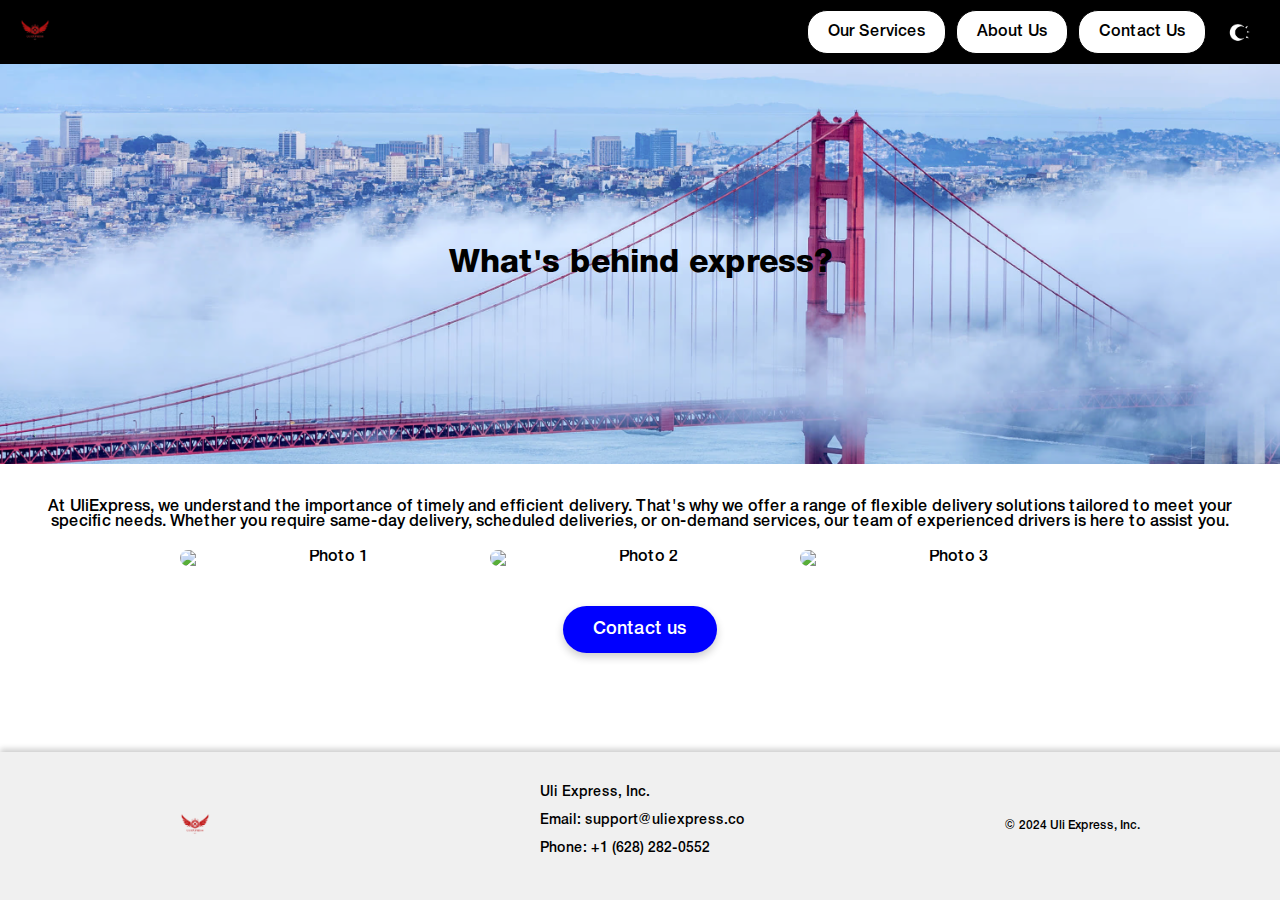
==== about.html @ 5ade8d94 "Made light mode system default" ====
<!DOCTYPE html>
<html lang="en">
<head>
  <meta charset="UTF-8">
  <meta name="viewport" content="width=device-width, initial-scale=1.0">
  <title>About Us | UliExpress</title>
  <link rel="icon" type="image/ico" href="images/icons/favicon.ico">
  <style>

  @font-face {
  font-family: 'Helvetica Neue';
  src: url('css/fonts/HelveticaNeue-Heavy.woff2') format('woff2'),
  url('css/fonts/HelveticaNeue-Heavy.woff') format('woff');
  font-weight: 900;
  font-style: normal;
  font-display: swap;
  }

  @font-face {
    font-family: 'Helvetica Neue';
    src: url('css/fonts/HelveticaNeue-Medium.woff2') format('woff2'),
    url('css/fonts/HelveticaNeue-Medium.woff') format('woff');
    font-weight: 500;
    font-style: normal;
    font-display: swap;
  }

  /* Basic Styles */
  body {
    margin: 0;
    font-family: 'Helvetica Neue', sans-serif;
    display: flex;
    flex-direction: column;
    min-height: 100vh;
    background-color: #fff;
    color: #000;
    transition: background-color 0.3s ease, color 0.3s ease;
    /* Remove horizontal scrolling */
    overflow-x: hidden;
  }

  /* Header Styles */
  .header {
    display: flex;
    justify-content: space-between;
    align-items: center;
    padding: 10px 20px;
    background-color: #000;
    color: #fff;
    box-shadow: 0 4px 8px 0 rgba(0, 0, 0, 0.2);
  }

  .logo {
    width: 100px;
    cursor: pointer;
  }

  .buttons {
    display: flex;
    gap: 10px;
  }

  .button {
    display: flex;
    justify-content: center;
    align-items: center;
    padding: 10px 20px;
    background-color: #fff;
    color: #000;
    border: 1px solid #000;
    border-radius: 20px;
    text-decoration: none;
    transition: background-color 0.3s ease, color 0.3s ease;
  }

  .button:hover {
    background-color: #000;
    color: #fff;
  }

  /* Content Styles */
  .container {
    text-align: center;
    padding: 20px;
    flex-grow: 1;
  }

  .photo-grid {
    display: flex;
    flex-wrap: wrap; /* Allow photos to wrap on smaller screens */
    justify-content: center;
    gap: 10px;
    margin: 20px 0;
  }

  .photo-grid img {
    width: 100%;
    max-width: 300px;
    height: auto;
    object-fit: cover;
    border-radius: 10px;
    transition: transform 0.3s ease;
  }

  .photo-grid img:hover {
    transform: scale(1.1);
  }

  /* Big Contact Us Button Styles */
  .btn {
    display: inline-block;
    padding: 15px 30px;
    font-size: 18px;
    color: white;
    background-color: blue;
    border: none;
    border-radius: 50px;
    text-decoration: none;
    transition: background-color 0.3s ease;
    box-shadow: 0 4px 8px rgba(0,0,0,0.2);
    position: relative;
    overflow: hidden;
  }

  .btn:hover {
    background-color: darkblue;
    box-shadow: 0 8px 16px rgba(0,0,0,0.3);
  }

  /* Footer Styles */
  footer {
    background-color: #f0f0f0;
    padding: 20px; /* Added padding */
    text-align: left;
    box-shadow: 0px -3px 6px rgba(0, 0, 0, 0.2);
    width: 100%;
  }

  .footer-content {
    display: flex;
    flex-wrap: wrap;
    align-items: center;
    justify-content: space-between;
    max-width: 960px;
    margin: 0 auto;
  }

  .logo img {
    height: 30px;
  }

  .contact-info {
    font-size: 14px;
    margin-bottom: 10px;
  }

  .copyright {
    font-size: 12px;
  }

  /* Dark Mode Styles */
  body.dark-mode {
    background-color: #121212;
    color: #fff;
  }

  .dark-mode .header,
  .dark-mode .button,
  .dark-mode footer {
    background-color: #1f1f1f;
    color: #fff;
  }

  .dark-mode .button {
    border-color: #fff;
  }

  .dark-mode .button:hover {
    background-color: #fff;
    color: #000;
  }

  /* Hero Section Styles */
  .hero {
    background-size: cover;
    background-position: center;
    min-height: 400px;
    display: flex;
    align-items: center;
    justify-content: center;
    text-align: center;
  }

  .hero.light-mode {
    background-image: url("images/sfday.avif"); /* Added url() */
  }

  .hero.dark-mode {
    background-image: url("images/sfnight.avif"); /* Added url() */
  }

  /* Apply text stroke only in dark mode */
  body.dark-mode .hero h1 {
    text-shadow: -1px -1px 0 #000, 1px -1px 0 #000, -1px 1px 0 #000, 1px 1px 0 #000;
  }

  /* Media Query for Mobile Responsiveness */
  @media (max-width: 768px) {
    .header {
      flex-direction: column;
      align-items: center; /* Center logo and buttons vertically */
    }

    .buttons {
      flex-direction: column; /* Stack buttons vertically */
      width: 100%; /* Make buttons take up full width */
      margin-top: 10px;
    }

    .button {
      width: 100%; /* Make buttons take up full width */
      margin-bottom: 5px; /* Add spacing between buttons */
    }

    .photo-grid {
      flex-direction: column; /* Stack photos vertically */
    }

    .photo-grid img {
      max-width: 100%; /* Make photos take up full width */
      margin-bottom: 10px; /* Add spacing between photos */
    }

    .footer-content {
      flex-direction: column;
      text-align: center;
    }

    .contact-info {
      margin-bottom: 20px;
    }

    .hero h1 {
      font-size: 2em;
    }
  }

  /* Hamburger Menu Styles (Removed) */
  /* .hamburger-menu {
    display: none;
    cursor: pointer;
    padding: 10px;
  }

  .hamburger-menu .bar {
    display: block;
    width: 25px;
    height: 3px;
    margin: 5px auto;
    background-color: #fff;
    transition: 0.3s ease;
  }

  @media (max-width: 768px) {
    .hamburger-menu {
      display: block;
    }

    .buttons {
      display: none;
      flex-direction: column;
      position: absolute;
      top: 60px;
      left: 0;
      width: 100%;
      background-color: #000;
      text-align: center;
      padding: 10px 0;
    }

    .buttons.show {
      display: flex;
    }

    .button {
      margin: 10px 0;
    }
  } */

  /* Dark Mode Icon */
  #darkModeToggle {
    background: none;
    border: none;
    padding: 10px;
  }

  #darkModeToggle img {
    width: 24px;
    height: 24px;
  }

  /* Center align paragraph text */
  .container p {
    text-align: center;
  }

  /* Add space between pictures, contact button, and footer */
  .photo-grid {
    margin-bottom: 40px; /* Add space between pictures and contact button */
  }

  .btn {
    margin-bottom: 40px; /* Add space between contact button and footer */
  }
  </style>
</head>
<body>

</style>
</head>
<body>
<header class="header">
  <a href="/" class="logo"> <img src="images/uliexpress.png" alt="Logo"></a>
  <div class="buttons" id="navButtons">
    <a href="/services" class="button">Our Services</a>
    <a href="/about" class="button">About Us</a>
    <a href="/contact" class="button">Contact Us</a>
    <button id="darkModeToggle" class="button">
      <img src="images/icons/modetoggle.png" alt="Dark Mode Toggle">
    </button>
  </div>
</header>

<section class="hero light-mode">
  <h1>What's behind express?</h1>
</section>

<div class="container">
  <p style="font-family: 'Helvetica Neue', sans-serif; font-weight: 500;">
    At UliExpress, we understand the importance of timely and efficient delivery. That's why we offer a range of flexible delivery solutions tailored to meet your specific needs. Whether you require same-day delivery, scheduled deliveries, or on-demand services, our team of experienced drivers is here to assist you.
  </p>

  <div class="photo-grid">
    <img src="images/showcase6.jpg" alt="Photo 1">
    <img src="images/showcase7.jpg" alt="Photo 2">
    <img src="images/showcase8.jpg" alt="Photo 3">
  </div>

  <a href="https://uliexpress.co/contact" class="btn">Contact us</a>
</div>

<footer>
  <div class="footer-content">
    <div class="logo">
      <img src="images/uliexpress.png" alt="UliExpressLogo">
    </div>
    <div class="contact-info">
      <p>Uli Express, Inc.</p>
      <p>Email: support@uliexpress.co</p>
      <p>Phone: +1 (628) 282-0552</p>
    </div>
    <div class="copyright">
      &copy; 2024 Uli Express, Inc.
    </div>
  </div>
</footer>

<script>
  const darkModeToggle = document.getElementById('darkModeToggle');
  const body = document.body;
  const heroSection = document.querySelector('.hero');

  // Function to check system theme preference
  function checkSystemTheme() {
    if (window.matchMedia && window.matchMedia('(prefers-color-scheme: dark)').matches) {
      body.classList.add('dark-mode');
      heroSection.classList.remove('light-mode');
      heroSection.classList.add('dark-mode');
    } else {
      body.classList.remove('dark-mode');
      heroSection.classList.remove('dark-mode');
      heroSection.classList.add('light-mode');
    }
  }

  // Check on page load
  checkSystemTheme();

  // Update theme if user changes system settings
  window.matchMedia('(prefers-color-scheme: dark)').addEventListener('change', checkSystemTheme);

  // Toggle dark mode on button click
  darkModeToggle.addEventListener('click', () => {
    body.classList.toggle('dark-mode');

    // Update hero section background
    if (body.classList.contains('dark-mode')) {
      heroSection.classList.remove('light-mode');
      heroSection.classList.add('dark-mode');
    } else {
      heroSection.classList.remove('dark-mode');
      heroSection.classList.add('light-mode');
    }
  });
</script>
</body>
</html>
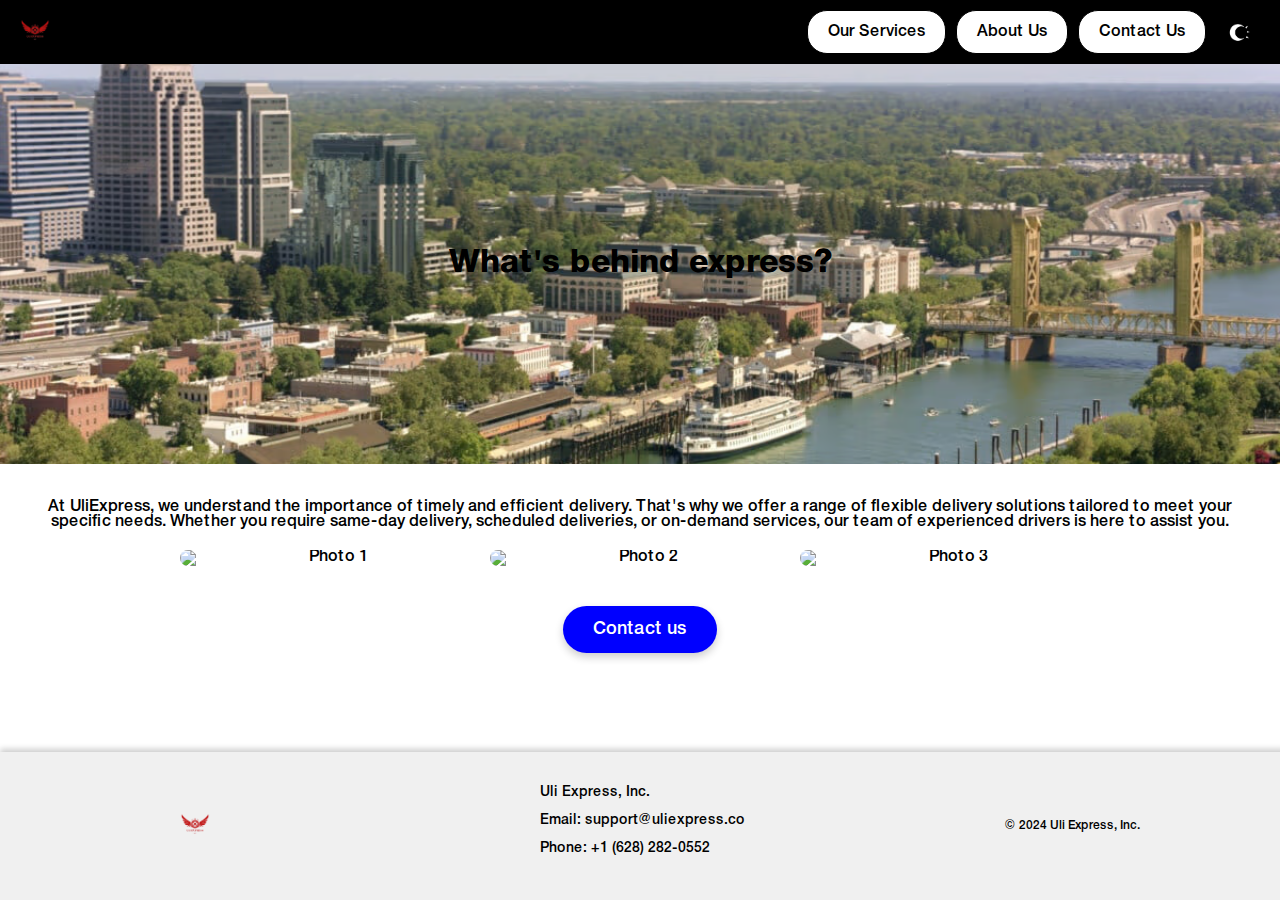
==== commit d4a5fe48: "Added variety of images" ====
--- a/about.html
+++ b/about.html
@@ -192,11 +192,11 @@
   }
 
   .hero.light-mode {
-    background-image: url("images/sfday.avif"); /* Added url() */
+    background-image: url("images/sacramentoday.avif"); /* Added url() */
   }
 
   .hero.dark-mode {
-    background-image: url("images/sfnight.avif"); /* Added url() */
+    background-image: url("images/sacramentonight.avif"); /* Added url() */
   }
 
   /* Apply text stroke only in dark mode */
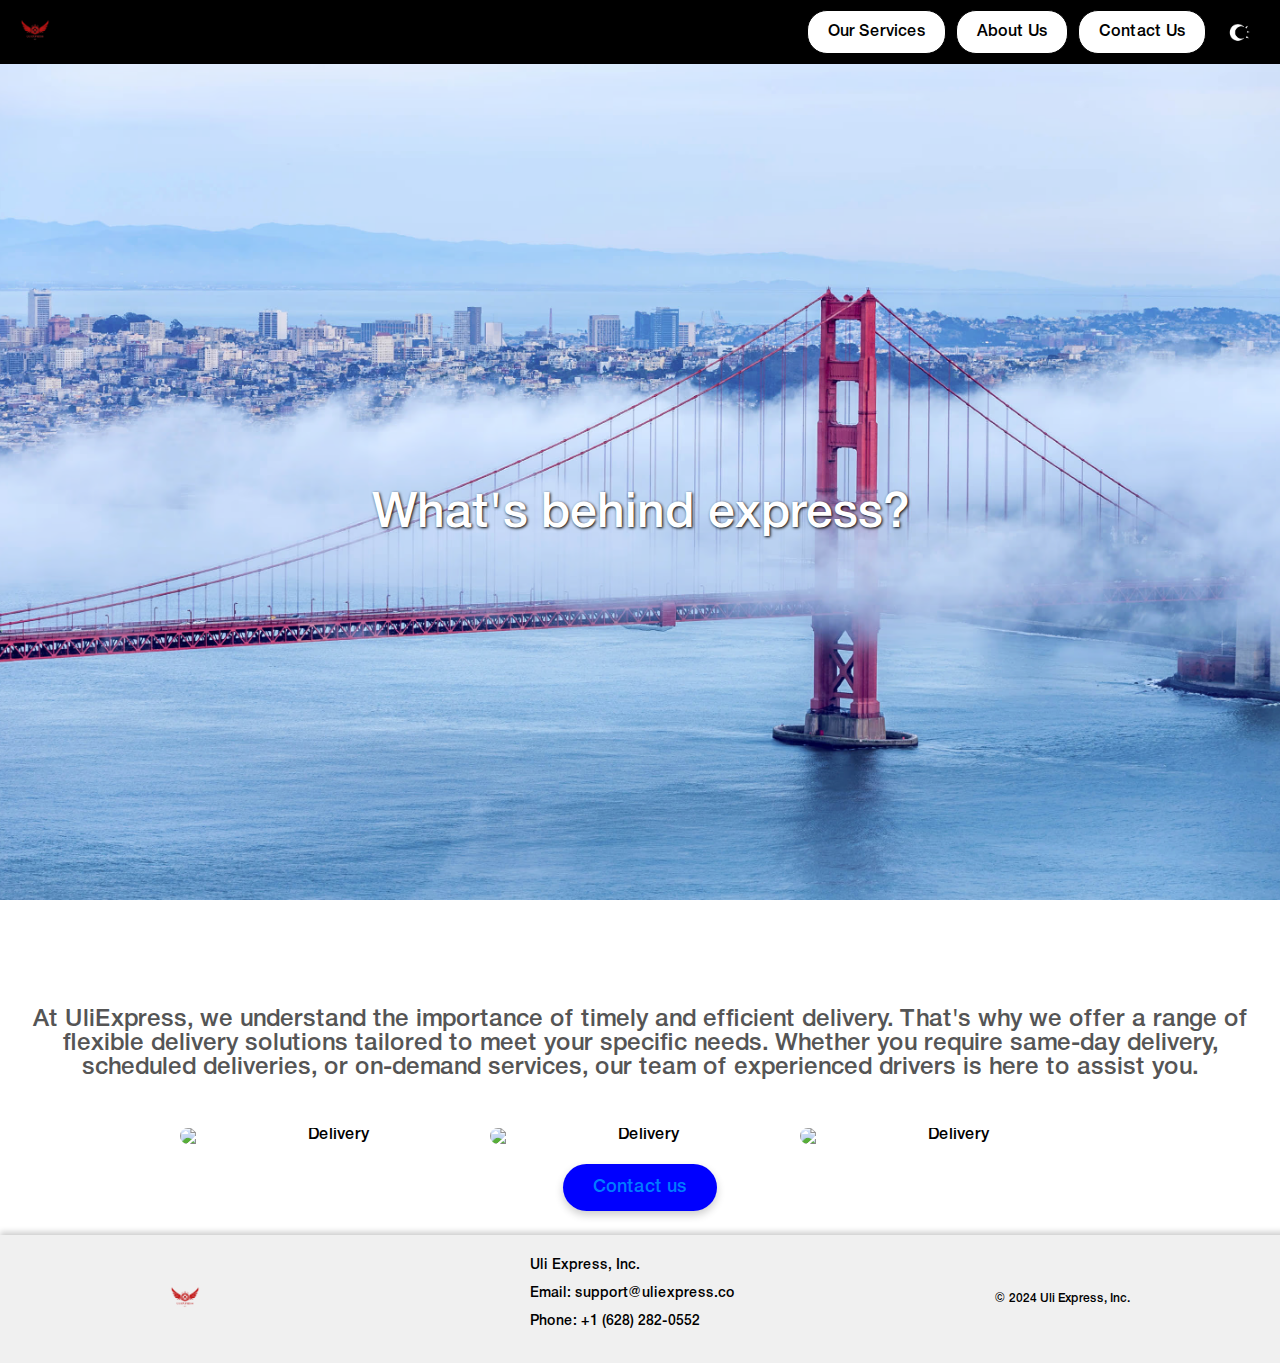
==== commit b22d6854: "Site-wide refresh" ====
--- a/about.html
+++ b/about.html
@@ -3,328 +3,19 @@
 <head>
   <meta charset="UTF-8">
   <meta name="viewport" content="width=device-width, initial-scale=1.0">
+  <meta name="description" content="Learn more about UliExpress and our mission to provide fast and reliable delivery services in the Bay Area">
+  <meta name="keywords" content="UliExpress, about us, delivery services, Bay Area, mission, values">
   <title>About Us | UliExpress</title>
   <link rel="icon" type="image/ico" href="images/icons/favicon.ico">
-  <style>
-
-  @font-face {
-  font-family: 'Helvetica Neue';
-  src: url('css/fonts/HelveticaNeue-Heavy.woff2') format('woff2'),
-  url('css/fonts/HelveticaNeue-Heavy.woff') format('woff');
-  font-weight: 900;
-  font-style: normal;
-  font-display: swap;
-  }
-
-  @font-face {
-    font-family: 'Helvetica Neue';
-    src: url('css/fonts/HelveticaNeue-Medium.woff2') format('woff2'),
-    url('css/fonts/HelveticaNeue-Medium.woff') format('woff');
-    font-weight: 500;
-    font-style: normal;
-    font-display: swap;
-  }
-
-  /* Basic Styles */
-  body {
-    margin: 0;
-    font-family: 'Helvetica Neue', sans-serif;
-    display: flex;
-    flex-direction: column;
-    min-height: 100vh;
-    background-color: #fff;
-    color: #000;
-    transition: background-color 0.3s ease, color 0.3s ease;
-    /* Remove horizontal scrolling */
-    overflow-x: hidden;
-  }
-
-  /* Header Styles */
-  .header {
-    display: flex;
-    justify-content: space-between;
-    align-items: center;
-    padding: 10px 20px;
-    background-color: #000;
-    color: #fff;
-    box-shadow: 0 4px 8px 0 rgba(0, 0, 0, 0.2);
-  }
-
-  .logo {
-    width: 100px;
-    cursor: pointer;
-  }
-
-  .buttons {
-    display: flex;
-    gap: 10px;
-  }
-
-  .button {
-    display: flex;
-    justify-content: center;
-    align-items: center;
-    padding: 10px 20px;
-    background-color: #fff;
-    color: #000;
-    border: 1px solid #000;
-    border-radius: 20px;
-    text-decoration: none;
-    transition: background-color 0.3s ease, color 0.3s ease;
-  }
-
-  .button:hover {
-    background-color: #000;
-    color: #fff;
-  }
-
-  /* Content Styles */
-  .container {
-    text-align: center;
-    padding: 20px;
-    flex-grow: 1;
-  }
-
-  .photo-grid {
-    display: flex;
-    flex-wrap: wrap; /* Allow photos to wrap on smaller screens */
-    justify-content: center;
-    gap: 10px;
-    margin: 20px 0;
-  }
-
-  .photo-grid img {
-    width: 100%;
-    max-width: 300px;
-    height: auto;
-    object-fit: cover;
-    border-radius: 10px;
-    transition: transform 0.3s ease;
-  }
-
-  .photo-grid img:hover {
-    transform: scale(1.1);
-  }
-
-  /* Big Contact Us Button Styles */
-  .btn {
-    display: inline-block;
-    padding: 15px 30px;
-    font-size: 18px;
-    color: white;
-    background-color: blue;
-    border: none;
-    border-radius: 50px;
-    text-decoration: none;
-    transition: background-color 0.3s ease;
-    box-shadow: 0 4px 8px rgba(0,0,0,0.2);
-    position: relative;
-    overflow: hidden;
-  }
-
-  .btn:hover {
-    background-color: darkblue;
-    box-shadow: 0 8px 16px rgba(0,0,0,0.3);
-  }
-
-  /* Footer Styles */
-  footer {
-    background-color: #f0f0f0;
-    padding: 20px; /* Added padding */
-    text-align: left;
-    box-shadow: 0px -3px 6px rgba(0, 0, 0, 0.2);
-    width: 100%;
-  }
-
-  .footer-content {
-    display: flex;
-    flex-wrap: wrap;
-    align-items: center;
-    justify-content: space-between;
-    max-width: 960px;
-    margin: 0 auto;
-  }
-
-  .logo img {
-    height: 30px;
-  }
-
-  .contact-info {
-    font-size: 14px;
-    margin-bottom: 10px;
-  }
-
-  .copyright {
-    font-size: 12px;
-  }
-
-  /* Dark Mode Styles */
-  body.dark-mode {
-    background-color: #121212;
-    color: #fff;
-  }
-
-  .dark-mode .header,
-  .dark-mode .button,
-  .dark-mode footer {
-    background-color: #1f1f1f;
-    color: #fff;
-  }
-
-  .dark-mode .button {
-    border-color: #fff;
-  }
-
-  .dark-mode .button:hover {
-    background-color: #fff;
-    color: #000;
-  }
-
-  /* Hero Section Styles */
-  .hero {
-    background-size: cover;
-    background-position: center;
-    min-height: 400px;
-    display: flex;
-    align-items: center;
-    justify-content: center;
-    text-align: center;
-  }
-
-  .hero.light-mode {
-    background-image: url("images/sacramentoday.avif"); /* Added url() */
-  }
-
-  .hero.dark-mode {
-    background-image: url("images/sacramentonight.avif"); /* Added url() */
-  }
-
-  /* Apply text stroke only in dark mode */
-  body.dark-mode .hero h1 {
-    text-shadow: -1px -1px 0 #000, 1px -1px 0 #000, -1px 1px 0 #000, 1px 1px 0 #000;
-  }
-
-  /* Media Query for Mobile Responsiveness */
-  @media (max-width: 768px) {
-    .header {
-      flex-direction: column;
-      align-items: center; /* Center logo and buttons vertically */
-    }
-
-    .buttons {
-      flex-direction: column; /* Stack buttons vertically */
-      width: 100%; /* Make buttons take up full width */
-      margin-top: 10px;
-    }
-
-    .button {
-      width: 100%; /* Make buttons take up full width */
-      margin-bottom: 5px; /* Add spacing between buttons */
-    }
-
-    .photo-grid {
-      flex-direction: column; /* Stack photos vertically */
-    }
-
-    .photo-grid img {
-      max-width: 100%; /* Make photos take up full width */
-      margin-bottom: 10px; /* Add spacing between photos */
-    }
-
-    .footer-content {
-      flex-direction: column;
-      text-align: center;
-    }
-
-    .contact-info {
-      margin-bottom: 20px;
-    }
-
-    .hero h1 {
-      font-size: 2em;
-    }
-  }
-
-  /* Hamburger Menu Styles (Removed) */
-  /* .hamburger-menu {
-    display: none;
-    cursor: pointer;
-    padding: 10px;
-  }
-
-  .hamburger-menu .bar {
-    display: block;
-    width: 25px;
-    height: 3px;
-    margin: 5px auto;
-    background-color: #fff;
-    transition: 0.3s ease;
-  }
-
-  @media (max-width: 768px) {
-    .hamburger-menu {
-      display: block;
-    }
-
-    .buttons {
-      display: none;
-      flex-direction: column;
-      position: absolute;
-      top: 60px;
-      left: 0;
-      width: 100%;
-      background-color: #000;
-      text-align: center;
-      padding: 10px 0;
-    }
-
-    .buttons.show {
-      display: flex;
-    }
-
-    .button {
-      margin: 10px 0;
-    }
-  } */
-
-  /* Dark Mode Icon */
-  #darkModeToggle {
-    background: none;
-    border: none;
-    padding: 10px;
-  }
-
-  #darkModeToggle img {
-    width: 24px;
-    height: 24px;
-  }
-
-  /* Center align paragraph text */
-  .container p {
-    text-align: center;
-  }
-
-  /* Add space between pictures, contact button, and footer */
-  .photo-grid {
-    margin-bottom: 40px; /* Add space between pictures and contact button */
-  }
-
-  .btn {
-    margin-bottom: 40px; /* Add space between contact button and footer */
-  }
-  </style>
-</head>
-<body>
-
-</style>
+  <link rel="stylesheet" href="css/style.css">
 </head>
 <body>
 <header class="header">
   <a href="/" class="logo"> <img src="images/uliexpress.png" alt="Logo"></a>
   <div class="buttons" id="navButtons">
-    <a href="/services" class="button">Our Services</a>
-    <a href="/about" class="button">About Us</a>
-    <a href="/contact" class="button">Contact Us</a>
+    <a href="services.html" class="button">Our Services</a>
+    <a href="about.html" class="button">About Us</a>
+    <a href="contact.html" class="button">Contact Us</a>
     <button id="darkModeToggle" class="button">
       <img src="images/icons/modetoggle.png" alt="Dark Mode Toggle">
     </button>
@@ -341,12 +32,29 @@
   </p>
 
   <div class="photo-grid">
-    <img src="images/showcase6.jpg" alt="Photo 1">
-    <img src="images/showcase7.jpg" alt="Photo 2">
-    <img src="images/showcase8.jpg" alt="Photo 3">
+    <img src="images/showcase6.jpg" alt="Delivery">
+    <img src="images/showcase7.jpg" alt="Delivery">
+    <img src="images/showcase8.jpg" alt="Delivery">
   </div>
 
-  <a href="https://uliexpress.co/contact" class="btn">Contact us</a>
+  <a href="contact.html" class="btn">Contact us</a>
+
+  <div id="snapwidget"></div>
+  <script src="https://snapwidget.com/js/snapwidget.js"></script>
+  <script>
+    new SW.Widget({
+      profile: {
+        username: 'uliexpressinc' // Replace with your Instagram username
+      },
+      layout: {
+        default: '480',
+        responsive: '480,720,960'
+      },
+      template: {
+        // Customize the feed appearance here (optional)
+      }
+    }).render('#snapwidget');
+  </script>
 </div>
 
 <footer>
--- a/css/style.css
+++ b/css/style.css
@@ -0,0 +1,446 @@
+@font-face {
+  font-family: 'Helvetica Neue';
+  src: url('fonts/HelveticaNeue-Heavy.woff2') format('woff2'),
+       url('fonts/HelveticaNeue-Heavy.woff') format('woff');
+  font-weight: 900;
+  font-style: normal;
+  font-display: swap;
+}
+
+@font-face {
+  font-family: 'Helvetica Neue';
+  src: url('fonts/HelveticaNeue-Medium.woff2') format('woff2'),
+       url('fonts/HelveticaNeue-Medium.woff') format('woff');
+  font-weight: 500;
+  font-style: normal;
+  font-display: swap;
+}
+
+/* Basic Styles */
+body {
+  margin: 0;
+  font-family: 'Helvetica Neue', sans-serif;
+  display: flex;
+  flex-direction: column;
+  min-height: 100vh;
+  background-color: #fff;
+  color: #000;
+  transition: background-color 0.3s ease, color 0.3s ease;
+  overflow-x: hidden;
+}
+
+/* Header Styles */
+.header {
+  display: flex;
+  justify-content: space-between;
+  align-items: center;
+  padding: 10px 20px;
+  background-color: #000;
+  color: #fff;
+  box-shadow: 0 4px 8px 0 rgba(0, 0, 0, 0.2);
+  flex-wrap: wrap;
+}
+
+.logo {
+  width: 100px;
+  cursor: pointer;
+}
+
+.buttons {
+  display: flex;
+  gap: 10px;
+  flex-wrap: wrap;
+}
+
+.button {
+  display: flex;
+  justify-content: center;
+  align-items: center;
+  padding: 10px 20px;
+  background-color: #fff;
+  color: #000;
+  border: 1px solid #000;
+  border-radius: 20px;
+  text-decoration: none;
+  transition: background-color 0.3s ease, color 0.3s ease;
+  white-space: nowrap;
+}
+
+.button:hover {
+  background-color: #000;
+  color: #fff;
+}
+
+/* Content Styles */
+.container {
+  text-align: center;
+  padding: 20px;
+  flex-grow: 1;
+}
+
+.photo-grid {
+  display: flex;
+  flex-wrap: wrap;
+  justify-content: center;
+  gap: 10px;
+  margin: 20px 0;
+}
+
+.photo-grid img {
+  width: 100%;
+  max-width: 300px;
+  height: auto;
+  object-fit: cover;
+  border-radius: 10px;
+  transition: transform 0.3s ease;
+}
+
+.photo-grid img:hover {
+  transform: scale(1.1);
+}
+
+/* Big Contact Us Button Styles */
+.btn {
+  display: inline-block;
+  padding: 15px 30px;
+  font-size: 18px;
+  color: white;
+  background-color: blue;
+  border: none;
+  border-radius: 50px;
+  text-decoration: none;
+  transition: background-color 0.3s ease;
+  box-shadow: 0 4px 8px rgba(0,0,0,0.2);
+  position: relative;
+  overflow: hidden;
+}
+
+.btn:hover {
+  background-color: darkblue;
+  box-shadow: 0 8px 16px rgba(0,0,0,0.3);
+}
+
+/* Footer Styles */
+footer {
+  background-color: #f0f0f0;
+  padding: 10px;
+  text-align: left;
+  box-shadow: 0px -3px 6px rgba(0, 0, 0, 0.2);
+  width: 100%;
+}
+
+.footer-content {
+  display: flex;
+  flex-wrap: wrap;
+  align-items: center;
+  justify-content: space-between;
+  max-width: 960px;
+  margin: 0 auto;
+}
+
+.logo img {
+  height: 30px;
+}
+
+.contact-info {
+  font-size: 14px;
+  margin-bottom: 10px;
+}
+
+.copyright {
+  font-size: 12px;
+}
+
+/* Dark Mode Styles */
+body.dark-mode {
+  background-color: #121212;
+  color: #fff;
+}
+
+.dark-mode .header,
+.dark-mode .button,
+.dark-mode footer {
+  background-color: #1f1f1f;
+  color: #fff;
+}
+
+.dark-mode .button {
+  border-color: #fff;
+}
+
+.dark-mode .button:hover {
+  background-color: #fff;
+  color: #000;
+}
+
+/* Hero Section Styles */
+.hero {
+  background-size: cover;
+  background-position: center;
+  min-height: 400px;
+  display: flex;
+  align-items: center;
+  justify-content: center;
+  text-align: center;
+}
+
+.hero.light-mode {
+  background-image: url("../images/sfday.avif");
+}
+
+.hero.dark-mode {
+  background-image: url("../images/sfnight.avif");
+}
+
+/* Apply text stroke only in dark mode */
+body.dark-mode .hero h1 {
+  text-shadow: -1px -1px 0 #000, 1px -1px 0 #000, -1px 1px 0 #000, 1px 1px 0 #000;
+}
+
+/* Location List Styles */
+.location-list {
+  display: flex;
+  justify-content: center;
+  align-items: center;
+  gap: 10px;
+  margin-bottom: 20px;
+  flex-wrap: wrap;
+}
+
+.location-list span {
+  font-size: 14px;
+  color: #666;
+}
+
+/* Dark Mode Icon */
+#darkModeToggle {
+  background: none;
+  border: none;
+  padding: 10px;
+}
+
+#darkModeToggle img {
+  width: 24px;
+  height: 24px;
+}
+
+/* Media Query for Mobile Responsiveness */
+@media (max-width: 768px) {
+  .header {
+    flex-direction: column;
+    align-items: center;
+  }
+
+  .buttons {
+    flex-direction: row;
+    flex-wrap: wrap;
+    justify-content: center;
+    margin-top: 10px;
+  }
+
+  .button {
+    flex: 1 0 auto; /* Allow buttons to take equal width */
+    margin: 5px;
+  }
+
+  .photo-grid {
+    flex-direction: column;
+  }
+
+  .photo-grid img {
+    max-width: 100%;
+    margin-bottom: 10px;
+  }
+
+  .footer-content {
+    flex-direction: column;
+    text-align: center;
+  }
+
+  .contact-info {
+    margin-bottom: 20px;
+  }
+
+  .hero h1 {
+    font-size: 2em;
+  }
+
+  .location-list {
+    flex-direction: column;
+    align-items: flex-start;
+  }
+
+  .location-list span {
+    margin-bottom: 5px;
+  }
+}
+
+/* 404 Page Styles */
+.container h1 {
+  font-size: 4em;
+  color: #333;
+  margin-bottom: 0.5em;
+}
+
+.container p {
+  font-size: 1.5em;
+  color: #555;
+  margin-bottom: 2em;
+}
+
+.container a {
+  color: #007bff;
+  text-decoration: none;
+}
+
+.container a:hover {
+  text-decoration: underline;
+}
+
+/* Inquiry Page Styles */
+.inquiry-container {
+  background-color: #fff;
+  padding: 40px;
+  border-radius: 10px;
+  box-shadow: 0 2px 5px rgba(0, 0, 0, 0.1);
+  width: 400px;
+  max-width: 90%;
+}
+
+.inquiry-container h2 {
+  text-align: center;
+  margin-bottom: 20px;
+  color: #333;
+}
+
+.inquiry-container .form-group {
+  margin-bottom: 20px;
+}
+
+.inquiry-container label {
+  display: block;
+  margin-bottom: 5px;
+  font-weight: bold;
+}
+
+.inquiry-container input[type="text"],
+.inquiry-container input[type="email"],
+.inquiry-container textarea {
+  width: 100%;
+  padding: 10px;
+  border: 1px solid #ccc;
+  border-radius: 5px;
+  box-sizing: border-box;
+}
+
+.inquiry-container textarea {
+  height: 100px;
+}
+
+.inquiry-container button {
+  background-color: #007bff;
+  color: #fff;
+  padding: 12px 20px;
+  border: none;
+  border-radius: 5px;
+  cursor: pointer;
+  transition: background-color 0.3s;
+  width: 100%;
+}
+
+.inquiry-container button:hover {
+  background-color: #0056b3;
+}
+
+.inquiry-container .success-message {
+  display: none;
+  margin-top: 20px;
+  color: green;
+}
+
+.inquiry-container .success-message.show {
+  display: block;
+}
+
+/* Services Page Styles */
+.services-section {
+  padding: 50px;
+  text-align: center;
+}
+
+.service-item {
+  margin: 20px;
+  padding: 20px;
+  border: 1px solid #ddd;
+  border-radius: 10px;
+  background-color: #f9f9f9;
+}
+
+.service-item h3 {
+  margin-top: 0;
+}
+
+.service-item p {
+  margin-bottom: 0;
+}
+
+/* Overlap Effect - Replaced with Parallax */
+.overlap-container {
+  position: relative;
+  overflow: hidden;
+}
+
+.overlap-content {
+  position: relative;
+  z-index: 1;
+  padding: 50px;
+}
+
+.overlap-image {
+  position: absolute;
+  top: 0;
+  left: 0;
+  width: 100%;
+  height: 100%;
+  object-fit: cover;
+  z-index: -1;
+  opacity: 0.3;
+  transition: transform 0.5s ease;
+}
+
+.overlap-image.scroll-active {
+  transform: translateY(-50%);
+}
+
+/* Parallax Section Styles */
+section {
+  position: relative;
+  height: 100vh;
+  display: flex;
+  align-items: center;
+  justify-content: center;
+  background-size: cover;
+  background-position: center;
+  background-repeat: no-repeat;
+  background-attachment: fixed;
+}
+
+.text-container {
+  background-color: rgba(255, 255, 255, 0.8);
+  padding: 20px;
+  border-radius: 10px;
+  text-align: center;
+}
+
+.text-container.dark-mode {
+  background-color: rgba(0, 0, 0, 0.8);
+  color: white;
+}
+
+h1 {
+  color: white;
+  text-shadow: 1px 1px 3px black;
+  z-index: 1;
+  font-size: 3em;
+  font-weight: 400;
+}
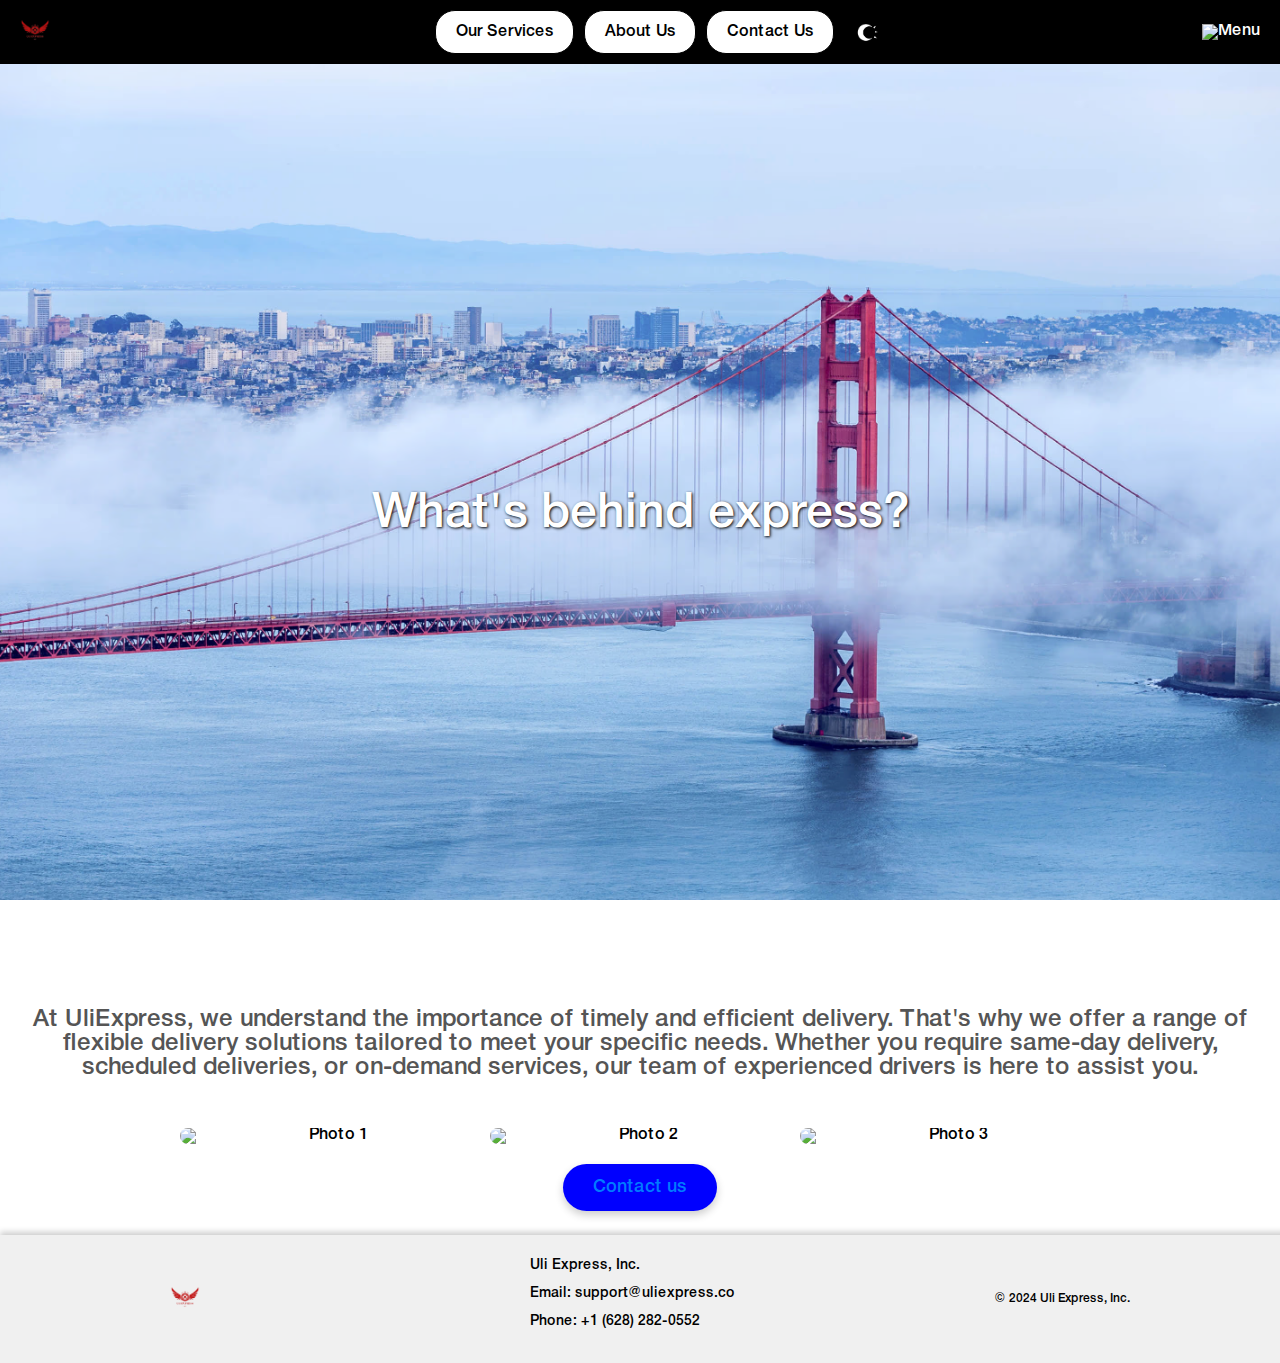
==== commit 8f02bac0: "New mobile support" ====
--- a/about.html
+++ b/about.html
@@ -20,6 +20,10 @@
       <img src="images/icons/modetoggle.png" alt="Dark Mode Toggle">
     </button>
   </div>
+
+  <div class="hamburger-menu">
+    <img src="images/icons/hamburger-menu.png" alt="Menu" class="hamburger-icon">
+  </div>
 </header>
 
 <section class="hero light-mode">
@@ -32,9 +36,9 @@
   </p>
 
   <div class="photo-grid">
-    <img src="images/showcase6.jpg" alt="Delivery">
-    <img src="images/showcase7.jpg" alt="Delivery">
-    <img src="images/showcase8.jpg" alt="Delivery">
+    <img src="images/showcase6.jpg" alt="Photo 1">
+    <img src="images/showcase7.jpg" alt="Photo 2">
+    <img src="images/showcase8.jpg" alt="Photo 3">
   </div>
 
   <a href="contact.html" class="btn">Contact us</a>
@@ -110,6 +114,14 @@
       heroSection.classList.add('light-mode');
     }
   });
+
+  // Hamburger menu toggle
+  const hamburgerMenu = document.querySelector('.hamburger-menu');
+  const navButtons = document.getElementById('navButtons');
+
+  hamburgerMenu.addEventListener('click', () => {
+    navButtons.classList.toggle('show');
+  });
 </script>
 </body>
 </html>
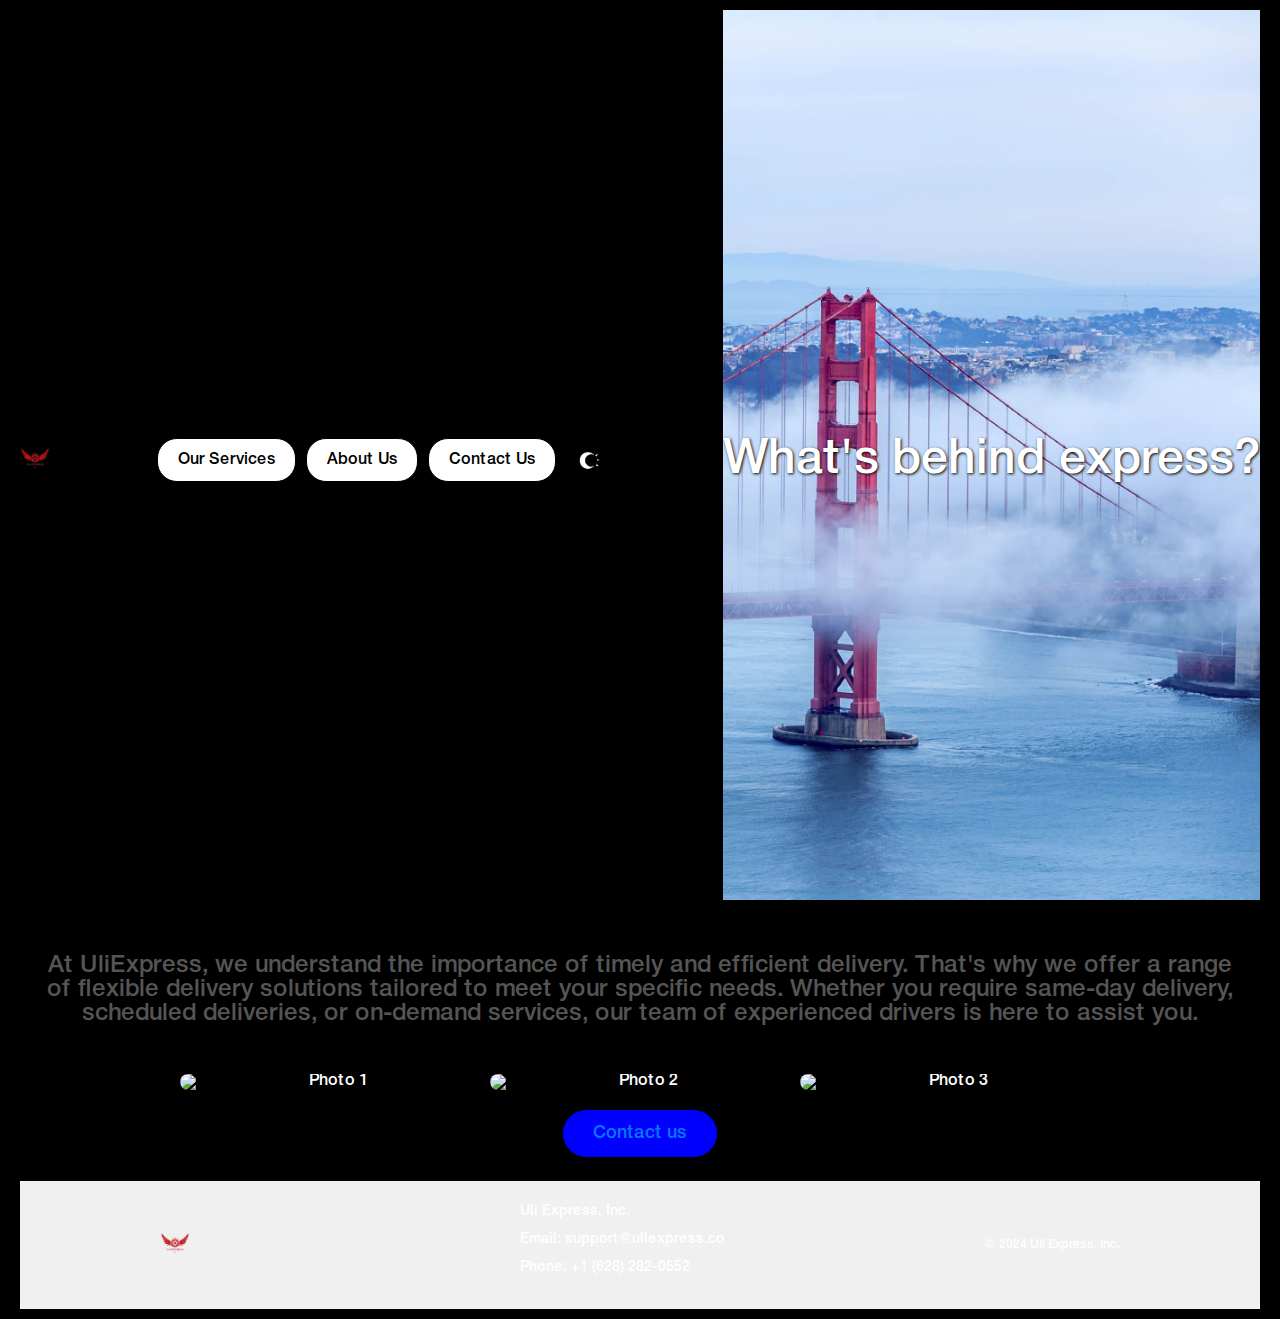
==== commit 1d1abf6a: "Hamburger menu" ====
--- a/about.html
+++ b/about.html
@@ -21,10 +21,11 @@
     </button>
   </div>
 
-  <div class="hamburger-menu">
-    <img src="images/icons/hamburger-menu.png" alt="Menu" class="hamburger-icon">
-  </div>
-</header>
+  <header class="header">
+    <div class="hamburger-menu">
+      <img src="images/icons/hamburger-menu.svg" alt="Menu" class="hamburger-icon">
+    </div>
+  </header>
 
 <section class="hero light-mode">
   <h1>What's behind express?</h1>
--- a/css/style.css
+++ b/css/style.css
@@ -1,446 +1,480 @@
 @font-face {
-  font-family: 'Helvetica Neue';
-  src: url('fonts/HelveticaNeue-Heavy.woff2') format('woff2'),
-       url('fonts/HelveticaNeue-Heavy.woff') format('woff');
-  font-weight: 900;
-  font-style: normal;
-  font-display: swap;
+    font-family: 'Helvetica Neue';
+    src: url('fonts/HelveticaNeue-Heavy.woff2') format('woff2'),
+         url('fonts/HelveticaNeue-Heavy.woff') format('woff');
+    font-weight: 900;
+    font-style: normal;
+    font-display: swap;
 }
 
 @font-face {
-  font-family: 'Helvetica Neue';
-  src: url('fonts/HelveticaNeue-Medium.woff2') format('woff2'),
-       url('fonts/HelveticaNeue-Medium.woff') format('woff');
-  font-weight: 500;
-  font-style: normal;
-  font-display: swap;
+    font-family: 'Helvetica Neue';
+    src: url('fonts/HelveticaNeue-Medium.woff2') format('woff2'),
+         url('fonts/HelveticaNeue-Medium.woff') format('woff');
+    font-weight: 500;
+    font-style: normal;
+    font-display: swap;
 }
 
 /* Basic Styles */
 body {
-  margin: 0;
-  font-family: 'Helvetica Neue', sans-serif;
-  display: flex;
-  flex-direction: column;
-  min-height: 100vh;
-  background-color: #fff;
-  color: #000;
-  transition: background-color 0.3s ease, color 0.3s ease;
-  overflow-x: hidden;
+    margin: 0;
+    font-family: 'Helvetica Neue', sans-serif;
+    display: flex;
+    flex-direction: column;
+    min-height: 100vh;
+    background-color: #fff;
+    color: #000;
+    transition: background-color 0.3s ease, color 0.3s ease;
+    overflow-x: hidden;
 }
 
 /* Header Styles */
 .header {
-  display: flex;
-  justify-content: space-between;
-  align-items: center;
-  padding: 10px 20px;
-  background-color: #000;
-  color: #fff;
-  box-shadow: 0 4px 8px 0 rgba(0, 0, 0, 0.2);
-  flex-wrap: wrap;
+    display: flex;
+    justify-content: space-between;
+    align-items: center;
+    padding: 10px 20px;
+    background-color: #000;
+    color: #fff;
+    box-shadow: 0 4px 8px 0 rgba(0, 0, 0, 0.2);
+    flex-wrap: wrap; /* Added to allow wrapping on smaller screens */
 }
 
 .logo {
-  width: 100px;
-  cursor: pointer;
+    width: 100px;
+    cursor: pointer;
 }
 
 .buttons {
-  display: flex;
-  gap: 10px;
-  flex-wrap: wrap;
+    display: flex;
+    gap: 10px;
+    flex-wrap: wrap; /* Added to allow wrapping on smaller screens */
 }
 
 .button {
-  display: flex;
-  justify-content: center;
-  align-items: center;
-  padding: 10px 20px;
-  background-color: #fff;
-  color: #000;
-  border: 1px solid #000;
-  border-radius: 20px;
-  text-decoration: none;
-  transition: background-color 0.3s ease, color 0.3s ease;
-  white-space: nowrap;
+    display: flex;
+    justify-content: center;
+    align-items: center;
+    padding: 10px 20px;
+    background-color: #fff;
+    color: #000;
+    border: 1px solid #000;
+    border-radius: 20px;
+    text-decoration: none;
+    transition: background-color 0.3s ease, color 0.3s ease;
+    white-space: nowrap;
 }
 
 .button:hover {
-  background-color: #000;
-  color: #fff;
+    background-color: #000;
+    color: #fff;
 }
 
 /* Content Styles */
 .container {
-  text-align: center;
-  padding: 20px;
-  flex-grow: 1;
+    text-align: center;
+    padding: 20px;
+    flex-grow: 1;
 }
 
 .photo-grid {
-  display: flex;
-  flex-wrap: wrap;
-  justify-content: center;
-  gap: 10px;
-  margin: 20px 0;
+    display: flex;
+    flex-wrap: wrap;
+    justify-content: center;
+    gap: 10px;
+    margin: 20px 0;
 }
 
 .photo-grid img {
-  width: 100%;
-  max-width: 300px;
-  height: auto;
-  object-fit: cover;
-  border-radius: 10px;
-  transition: transform 0.3s ease;
+    width: 100%;
+    max-width: 300px;
+    height: auto;
+    object-fit: cover;
+    border-radius: 10px;
+    transition: transform 0.3s ease;
 }
 
 .photo-grid img:hover {
-  transform: scale(1.1);
+    transform: scale(1.1);
 }
 
 /* Big Contact Us Button Styles */
 .btn {
-  display: inline-block;
-  padding: 15px 30px;
-  font-size: 18px;
-  color: white;
-  background-color: blue;
-  border: none;
-  border-radius: 50px;
-  text-decoration: none;
-  transition: background-color 0.3s ease;
-  box-shadow: 0 4px 8px rgba(0,0,0,0.2);
-  position: relative;
-  overflow: hidden;
+    display: inline-block;
+    padding: 15px 30px;
+    font-size: 18px;
+    color: white;
+    background-color: blue;
+    border: none;
+    border-radius: 50px;
+    text-decoration: none;
+    transition: background-color 0.3s ease;
+    box-shadow: 0 4px 8px rgba(0,0,0,0.2);
+    position: relative;
+    overflow: hidden;
 }
 
 .btn:hover {
-  background-color: darkblue;
-  box-shadow: 0 8px 16px rgba(0,0,0,0.3);
+    background-color: darkblue;
+    box-shadow: 0 8px 16px rgba(0,0,0,0.3);
 }
 
 /* Footer Styles */
 footer {
-  background-color: #f0f0f0;
-  padding: 10px;
-  text-align: left;
-  box-shadow: 0px -3px 6px rgba(0, 0, 0, 0.2);
-  width: 100%;
+    background-color: #f0f0f0;
+    padding: 10px;
+    text-align: left;
+    box-shadow: 0px -3px 6px rgba(0, 0, 0, 0.2);
+    width: 100%;
 }
 
 .footer-content {
-  display: flex;
-  flex-wrap: wrap;
-  align-items: center;
-  justify-content: space-between;
-  max-width: 960px;
-  margin: 0 auto;
+    display: flex;
+    flex-wrap: wrap;
+    align-items: center;
+    justify-content: space-between;
+    max-width: 960px;
+    margin: 0 auto;
 }
 
 .logo img {
-  height: 30px;
+    height: 30px;
 }
 
 .contact-info {
-  font-size: 14px;
-  margin-bottom: 10px;
+    font-size: 14px;
+    margin-bottom: 10px;
 }
 
 .copyright {
-  font-size: 12px;
+    font-size: 12px;
 }
 
 /* Dark Mode Styles */
 body.dark-mode {
-  background-color: #121212;
-  color: #fff;
+    background-color: #121212;
+    color: #fff;
 }
 
 .dark-mode .header,
 .dark-mode .button,
 .dark-mode footer {
-  background-color: #1f1f1f;
-  color: #fff;
+    background-color: #1f1f1f;
+    color: #fff;
 }
 
 .dark-mode .button {
-  border-color: #fff;
+    border-color: #fff;
 }
 
 .dark-mode .button:hover {
-  background-color: #fff;
-  color: #000;
+    background-color: #fff;
+    color: #000;
 }
 
 /* Hero Section Styles */
 .hero {
-  background-size: cover;
-  background-position: center;
-  min-height: 400px;
-  display: flex;
-  align-items: center;
-  justify-content: center;
-  text-align: center;
+    background-size: cover;
+    background-position: center;
+    min-height: 400px;
+    display: flex;
+    align-items: center;
+    justify-content: center;
+    text-align: center;
 }
 
 .hero.light-mode {
-  background-image: url("../images/sfday.avif");
+    background-image: url("../images/sfday.avif"); /* Updated path */
 }
 
 .hero.dark-mode {
-  background-image: url("../images/sfnight.avif");
+    background-image: url("../images/sfnight.avif"); /* Updated path */
 }
 
 /* Apply text stroke only in dark mode */
 body.dark-mode .hero h1 {
-  text-shadow: -1px -1px 0 #000, 1px -1px 0 #000, -1px 1px 0 #000, 1px 1px 0 #000;
+    text-shadow: -1px -1px 0 #000, 1px -1px 0 #000, -1px 1px 0 #000, 1px 1px 0 #000;
 }
 
 /* Location List Styles */
 .location-list {
-  display: flex;
-  justify-content: center;
-  align-items: center;
-  gap: 10px;
-  margin-bottom: 20px;
-  flex-wrap: wrap;
+    display: flex;
+    justify-content: center;
+    align-items: center;
+    gap: 10px;
+    margin-bottom: 20px;
+    flex-wrap: wrap;
 }
 
 .location-list span {
-  font-size: 14px;
-  color: #666;
+    font-size: 14px;
+    color: #666;
 }
 
 /* Dark Mode Icon */
 #darkModeToggle {
-  background: none;
-  border: none;
-  padding: 10px;
+    background: none;
+    border: none;
+    padding: 10px;
 }
 
 #darkModeToggle img {
-  width: 24px;
-  height: 24px;
+    width: 24px;
+    height: 24px;
 }
 
 /* Media Query for Mobile Responsiveness */
 @media (max-width: 768px) {
-  .header {
-    flex-direction: column;
-    align-items: center;
-  }
-
-  .buttons {
-    flex-direction: row;
-    flex-wrap: wrap;
-    justify-content: center;
-    margin-top: 10px;
-  }
-
-  .button {
-    flex: 1 0 auto; /* Allow buttons to take equal width */
-    margin: 5px;
-  }
-
-  .photo-grid {
-    flex-direction: column;
-  }
-
-  .photo-grid img {
-    max-width: 100%;
-    margin-bottom: 10px;
-  }
-
-  .footer-content {
-    flex-direction: column;
-    text-align: center;
-  }
-
-  .contact-info {
-    margin-bottom: 20px;
-  }
-
-  .hero h1 {
-    font-size: 2em;
-  }
-
-  .location-list {
-    flex-direction: column;
-    align-items: flex-start;
-  }
-
-  .location-list span {
-    margin-bottom: 5px;
-  }
+    .header {
+        flex-direction: column; /* Stack header elements vertically */
+        align-items: center;
+    }
+
+    .buttons {
+        flex-direction: column; /* Stack buttons vertically */
+        align-items: center;
+        margin-top: 10px;
+        display: none; /* Hide navigation buttons by default */
+    }
+
+    .button {
+        width: 100%; /* Make buttons full width */
+        margin-bottom: 5px;
+    }
+
+    /* Hamburger Menu Styles */
+    .hamburger-menu {
+        display: block; /* Show hamburger menu on mobile */
+        cursor: pointer;
+        position: relative; /* Add position relative for positioning the icon */
+        z-index: 2; /* Ensure the icon is on top */
+    }
+
+    .hamburger-icon {
+        width: 24px;
+        height: 24px;
+    }
+
+    .buttons.show {
+        display: flex; /* Show the buttons when the hamburger menu is toggled */
+        flex-direction: column;
+        width: 100%;
+        background-color: #1f1f1f;
+        position: absolute;
+        top: 100%;
+        left: 0;
+        padding: 10px;
+        z-index: 2; /* Ensure the menu is on top */
+    }
+
+    .buttons .button:last-child {
+        display: flex;
+        align-items: center;
+        justify-content: center;
+        padding: 10px;
+        width: auto;
+        margin: 5px auto;
+    }
+
+    .photo-grid {
+        flex-direction: column; /* Stack photos vertically */
+    }
+
+    .photo-grid img {
+        max-width: 100%;
+        margin-bottom: 10px;
+    }
+
+    .footer-content {
+        flex-direction: column; /* Stack footer content vertically */
+        text-align: center;
+    }
+
+    .contact-info {
+        margin-bottom: 20px;
+    }
+
+    .hero h1 {
+        font-size: 2em; /* Reduce hero title font size */
+    }
+
+    .location-list {
+        flex-direction: column; /* Stack locations vertically */
+        align-items: flex-start;
+    }
+
+    .location-list span {
+        margin-bottom: 5px;
+    }
 }
 
 /* 404 Page Styles */
 .container h1 {
-  font-size: 4em;
-  color: #333;
-  margin-bottom: 0.5em;
+    font-size: 4em;
+    color: #333;
+    margin-bottom: 0.5em;
 }
 
 .container p {
-  font-size: 1.5em;
-  color: #555;
-  margin-bottom: 2em;
+    font-size: 1.5em;
+    color: #555;
+    margin-bottom: 2em;
 }
 
 .container a {
-  color: #007bff;
-  text-decoration: none;
+    color: #007bff;
+    text-decoration: none;
 }
 
 .container a:hover {
-  text-decoration: underline;
+    text-decoration: underline;
 }
 
 /* Inquiry Page Styles */
 .inquiry-container {
-  background-color: #fff;
-  padding: 40px;
-  border-radius: 10px;
-  box-shadow: 0 2px 5px rgba(0, 0, 0, 0.1);
-  width: 400px;
-  max-width: 90%;
+    background-color: #fff;
+    padding: 40px;
+    border-radius: 10px;
+    box-shadow: 0 2px 5px rgba(0, 0, 0, 0.1);
+    width: 400px;
+    max-width: 90%;
 }
 
 .inquiry-container h2 {
-  text-align: center;
-  margin-bottom: 20px;
-  color: #333;
+    text-align: center;
+    margin-bottom: 20px;
+    color: #333;
 }
 
 .inquiry-container .form-group {
-  margin-bottom: 20px;
+    margin-bottom: 20px;
 }
 
 .inquiry-container label {
-  display: block;
-  margin-bottom: 5px;
-  font-weight: bold;
+    display: block;
+    margin-bottom: 5px;
+    font-weight: bold;
 }
 
 .inquiry-container input[type="text"],
 .inquiry-container input[type="email"],
 .inquiry-container textarea {
-  width: 100%;
-  padding: 10px;
-  border: 1px solid #ccc;
-  border-radius: 5px;
-  box-sizing: border-box;
+    width: 100%;
+    padding: 10px;
+    border: 1px solid #ccc;
+    border-radius: 5px;
+    box-sizing: border-box;
 }
 
 .inquiry-container textarea {
-  height: 100px;
+    height: 100px;
 }
 
 .inquiry-container button {
-  background-color: #007bff;
-  color: #fff;
-  padding: 12px 20px;
-  border: none;
-  border-radius: 5px;
-  cursor: pointer;
-  transition: background-color 0.3s;
-  width: 100%;
+    background-color: #007bff;
+    color: #fff;
+    padding: 12px 20px;
+    border: none;
+    border-radius: 5px;
+    cursor: pointer;
+    transition: background-color 0.3s;
+    width: 100%;
 }
 
 .inquiry-container button:hover {
-  background-color: #0056b3;
+    background-color: #0056b3;
 }
 
 .inquiry-container .success-message {
-  display: none;
-  margin-top: 20px;
-  color: green;
+    display: none;
+    margin-top: 20px;
+    color: green;
 }
 
 .inquiry-container .success-message.show {
-  display: block;
+    display: block;
 }
 
 /* Services Page Styles */
 .services-section {
-  padding: 50px;
-  text-align: center;
+    padding: 50px;
+    text-align: center;
 }
 
 .service-item {
-  margin: 20px;
-  padding: 20px;
-  border: 1px solid #ddd;
-  border-radius: 10px;
-  background-color: #f9f9f9;
+    margin: 20px;
+    padding: 20px;
+    border: 1px solid #ddd;
+    border-radius: 10px;
+    background-color: #f9f9f9;
 }
 
 .service-item h3 {
-  margin-top: 0;
+    margin-top: 0;
 }
 
 .service-item p {
-  margin-bottom: 0;
+    margin-bottom: 0;
 }
 
 /* Overlap Effect - Replaced with Parallax */
 .overlap-container {
-  position: relative;
-  overflow: hidden;
+    position: relative;
+    overflow: hidden;
 }
 
 .overlap-content {
-  position: relative;
-  z-index: 1;
-  padding: 50px;
+    position: relative;
+    z-index: 1;
+    padding: 50px;
 }
 
 .overlap-image {
-  position: absolute;
-  top: 0;
-  left: 0;
-  width: 100%;
-  height: 100%;
-  object-fit: cover;
-  z-index: -1;
-  opacity: 0.3;
-  transition: transform 0.5s ease;
+    position: absolute;
+    top: 0;
+    left: 0;
+    width: 100%;
+    height: 100%;
+    object-fit: cover;
+    z-index: -1;
+    opacity: 0.3;
+    transition: transform 0.5s ease;
 }
 
 .overlap-image.scroll-active {
-  transform: translateY(-50%);
+    transform: translateY(-50%);
 }
 
 /* Parallax Section Styles */
 section {
-  position: relative;
-  height: 100vh;
-  display: flex;
-  align-items: center;
-  justify-content: center;
-  background-size: cover;
-  background-position: center;
-  background-repeat: no-repeat;
-  background-attachment: fixed;
+    position: relative;
+    height: 100vh;
+    display: flex;
+    align-items: center;
+    justify-content: center;
+    background-size: cover;
+    background-position: center;
+    background-repeat: no-repeat;
+    background-attachment: fixed;
 }
 
 .text-container {
-  background-color: rgba(255, 255, 255, 0.8);
-  padding: 20px;
-  border-radius: 10px;
-  text-align: center;
+    background-color: rgba(255, 255, 255, 0.8);
+    padding: 20px;
+    border-radius: 10px;
+    text-align: center;
 }
 
 .text-container.dark-mode {
-  background-color: rgba(0, 0, 0, 0.8);
-  color: white;
+    background-color: rgba(0, 0, 0, 0.8);
+    color: white;
 }
 
 h1 {
-  color: white;
-  text-shadow: 1px 1px 3px black;
-  z-index: 1;
-  font-size: 3em;
-  font-weight: 400;
-}
+    color: white;
+    text-shadow: 1px 1px 3px black;
+    z-index: 1;
+    font-size: 3em;
+    font-weight: 400;
+}
